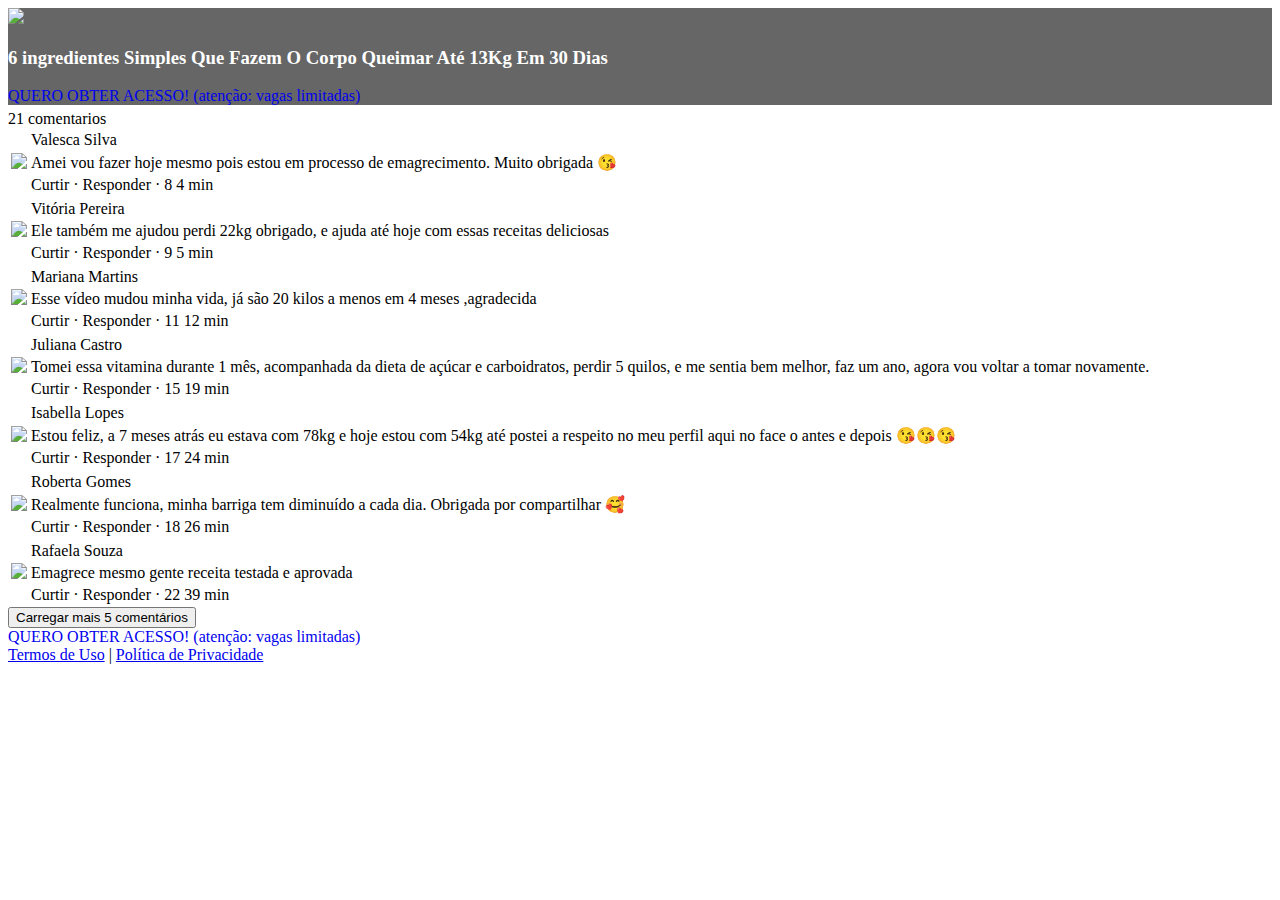
==== index.html @ 92e87c93 "Add files via upload" ====
<!DOCTYPE html>
<html lang="pt-br">
  <head>
    <meta charset="utf-8">
    <meta name="viewport" content="width=device-width, initial-scale=1, shrink-to-fit=no">

    <link rel="stylesheet" href="https://stackpath.bootstrapcdn.com/bootstrap/4.1.3/css/bootstrap.min.css" integrity="sha384-MCw98/SFnGE8fJT3GXwEOngsV7Zt27NXFoaoApmYm81iuXoPkFOJwJ8ERdknLPMO" crossorigin="anonymous">

    <link rel="preconnect" href="https://fonts.googleapis.com">
    <link rel="preconnect" href="https://fonts.gstatic.com" crossorigin>
    <link href="https://fonts.googleapis.com/css2?family=Cabin:ital,wght@0,400;0,500;0,600;0,700;1,400;1,500;1,600;1,700&family=Dosis:wght@200;300;400;500;600;700;800&family=Oswald:wght@200;300;400;500;600;700&family=Signika:wght@300;400;500;600;700&display=swap" rel="stylesheet">

    <link rel="stylesheet" href="./assets/css/com.css">

    <!-- Título da Página -->
    <title>Protocolo Zero Barriga</title>
    
    <style type="text/css">
      header {
        color: white;
        background-image: url("assets/img/bg.jpeg");
        background-color: rgba(0, 0, 0, 0.6);
        background-position: center;
        background-size: cover;
        background-attachment: fixed;
        background-blend-mode: darken;
      }
    </style>
    
    <!-- Meta Pixel Code -->
    <script>
      !function(f,b,e,v,n,t,s)
      {if(f.fbq)return;n=f.fbq=function(){n.callMethod?
      n.callMethod.apply(n,arguments):n.queue.push(arguments)};
      if(!f._fbq)f._fbq=n;n.push=n;n.loaded=!0;n.version='2.0';
      n.queue=[];t=b.createElement(e);t.async=!0;
      t.src=v;s=b.getElementsByTagName(e)[0];
      s.parentNode.insertBefore(t,s)}(window, document,'script',
      'https://connect.facebook.net/en_US/fbevents.js');
      fbq('init', '671840113939919');
      fbq('init', '902207957134621');
      fbq('init', '1060746161440914');
      fbq('init', '649325786402999');
      fbq('track', 'PageView');
    </script>
    <noscript><img height="1" width="1" style="display:none"
      src="https://www.facebook.com/tr?id=671840113939919&ev=PageView&noscript=1"
    /></noscript>
    <!-- End Meta Pixel Code -->
    
  </head>
  <body>
    
    <header class="py-4">
      <div class="container">
        <div class="row justify-content-center">
          <div class="col-lg-8 text-center">
            <!-- Imagem Ultrasecreto -->
            <img class="img-fluid" src="./assets/img/ultrasecreto.svg">

            <!-- Headline -->
            <h3 class="my-4"><b>6 ingredientes Simples Que Fazem O Corpo Queimar Até 13Kg Em 30 Dias</b></h3>

            <!-- VSL -->
            <script type="text/javascript" id="scr_62279575aa8f7e00086fa73e">var s=document.createElement("script");s.src="https://cdn.converteai.net/ccdae62e-116b-492f-9648-160a0c5bfcc3/players/62279575aa8f7e00086fa73e/player.js",s.async=!0,document.head.appendChild(s);</script>

            <!-- Botão 1 -->
            <div id="cta1" class="mt-4 d-none">
              <a href="https://pay.kiwify.com.br/HkrDVPl" class="a-btn" style="text-decoration: none;">
                <span class="span-btn">QUERO OBTER ACESSO!</span>
                <span class="span-btn2">(atenção: vagas limitadas)</span>
              </a>
            </div>
          </div>
        </div>
      </div>
    </header>

    <section class="comments py-4">
      <div class="container">
        <div class="row justify-content-center">
          <div class="col-lg-8">
            <div class="fb-comments" style="margin-top: 5px;">
              <div class="fb-comments-header">
                <span>21 comentarios</span>
              </div>
              <div class="fb-comments-wrapper" id="2">
                <table class="fb-comments-comment">
                  <tbody>
                    <tr>
                      <td rowspan="3" class="fb-comments-comment-img"><img
                          src="./assets/img/comentarios/m2.jpeg"></td>
                      <td>
                        <font class="fb-comments-comment-name">
                          <name>Valesca Silva</name>
                        </font>
                      </td>
                    </tr>
                    <tr>
                      <td class="fb-comments-comment-text">Amei vou fazer hoje mesmo pois estou em processo de emagrecimento. Muito obrigada 😘</td>
                    </tr>
                    <tr>
                      <td class="fb-comments-comment-actions">
                        <like>Curtir</like>
                        ·
                        <reply>Responder</reply>
                        ·
                        <likes>8</likes>
                        
                        <date>4 min</date>
                      </td>
                    </tr>
                  </tbody>
                </table>
              </div>
              <div class="fb-comments-wrapper" id="3">
                <table class="fb-comments-comment">
                  <tbody>
                    <tr>
                      <td rowspan="3" class="fb-comments-comment-img"><img
                          src="./assets/img/comentarios/m3.jpeg"></td>
                      <td>
                        <font class="fb-comments-comment-name">
                          <name>Vitória Pereira</name>
                        </font>
                      </td>
                    </tr>
                    <tr>
                      <td class="fb-comments-comment-text">Ele também me ajudou perdi 22kg obrigado, e ajuda até hoje com essas receitas deliciosas</td>
                    </tr>
                    <tr>
                      <td class="fb-comments-comment-actions">
                        <like>Curtir</like>
                        ·
                        <reply>Responder</reply>
                        ·
                        <likes>9</likes>
                        
                        <date>5 min</date>
                      </td>
                    </tr>
                  </tbody>
                </table>
              </div>
              <div class="fb-comments-wrapper" id="4">
                <table class="fb-comments-comment">
                  <tbody>
                    <tr>
                      <td rowspan="3" class="fb-comments-comment-img"><img
                          src="./assets/img/comentarios/m4.jpeg"></td>
                      <td>
                        <font class="fb-comments-comment-name">
                          <name>Mariana Martins</name>
                        </font>
                      </td>
                    </tr>
                    <tr>
                      <td class="fb-comments-comment-text">Esse vídeo mudou minha vida, já são 20 kilos a menos em 4 meses ,agradecida</td>
                    </tr>
                    <tr>
                      <td class="fb-comments-comment-actions">
                        <like>Curtir</like>
                        ·
                        <reply>Responder</reply>
                        ·
                        <likes>11</likes>
                        
                        <date>12 min</date>
                      </td>
                    </tr>
                  </tbody>
                </table>
              </div>
              <div class="fb-comments-wrapper" id="5">
                <table class="fb-comments-comment">
                  <tbody>
                    <tr>
                      <td rowspan="3" class="fb-comments-comment-img"><img
                          src="./assets/img/comentarios/m5.jpeg"></td>
                      <td>
                        <font class="fb-comments-comment-name">
                          <name>Juliana Castro</name>
                        </font>
                      </td>
                    </tr>
                    <tr>
                      <td class="fb-comments-comment-text">Tomei essa vitamina durante 1 mês, acompanhada da dieta de açúcar e carboidratos, perdir 5 quilos, e me sentia bem melhor, faz um ano, agora vou voltar a tomar novamente.</td>
                    </tr>
                    <tr>
                      <td class="fb-comments-comment-actions">
                        <like>Curtir</like>
                        ·
                        <reply>Responder</reply>
                        ·
                        <likes>15</likes>
                        
                        <date>19 min</date>
                      </td>
                    </tr>
                  </tbody>
                </table>
              </div>
              <div class="fb-comments-wrapper" id="6">
                <table class="fb-comments-comment">
                  <tbody>
                    <tr>
                      <td rowspan="3" class="fb-comments-comment-img"><img
                          src="./assets/img/comentarios/m6.jpeg"></td>
                      <td>
                        <font class="fb-comments-comment-name">
                          <name>Isabella Lopes</name>
                        </font>
                      </td>
                    </tr>
                    <tr>
                      <td class="fb-comments-comment-text">Estou feliz, a 7 meses atrás eu estava com 78kg e hoje estou com 54kg até postei a respeito no meu perfil aqui no face o antes e depois 😘😘😘</td>
                    </tr>
                    <tr>
                      <td class="fb-comments-comment-actions">
                        <like>Curtir</like>
                        ·
                        <reply>Responder</reply>
                        ·
                        <likes>17</likes>
                        
                        <date>24 min</date>
                      </td>
                    </tr>
                  </tbody>
                </table>
              </div>
              <div class="fb-comments-wrapper" id="7">
                <table class="fb-comments-comment">
                  <tbody>
                    <tr>
                      <td rowspan="3" class="fb-comments-comment-img"><img
                          src="./assets/img/comentarios/m7.jpeg"></td>
                      <td>
                        <font class="fb-comments-comment-name">
                          <name>Roberta Gomes</name>
                        </font>
                      </td>
                    </tr>
                    <tr>
                      <td class="fb-comments-comment-text">Realmente funciona, minha barriga tem diminuído a cada dia. Obrigada por compartilhar 🥰</td>
                    </tr>
                    <tr>
                      <td class="fb-comments-comment-actions">
                        <like>Curtir</like>
                        ·
                        <reply>Responder</reply>
                        ·
                        <likes>18</likes>
                        
                        <date>26 min</date>
                      </td>
                    </tr>
                  </tbody>
                </table>
              </div>
              <div class="fb-comments-wrapper" id="9">
                <table class="fb-comments-comment">
                  <tbody>
                    <tr>
                      <td rowspan="3" class="fb-comments-comment-img"><img
                          src="./assets/img/comentarios/m11.jpeg">
                      </td>
                      <td>
                        <font class="fb-comments-comment-name">
                          <name>Rafaela Souza</name>
                        </font>
                      </td>
                    </tr>
                    <tr>
                      <td class="fb-comments-comment-text">Emagrece mesmo gente receita testada e aprovada</td>
                    </tr>
                    <tr>
                      <td class="fb-comments-comment-actions">
                        <like>Curtir</like>
                        ·
                        <reply>Responder</reply>
                        ·
                        <likes>22</likes>
                        
                        <date>39 min</date>
                      </td>
                    </tr>
                  </tbody>
                </table>
              </div>
              <button class="fb-comments-loadmore" onclick="javascript:loadMore();">Carregar mais 5 comentários</button>
              <div style="display:none" id="more">
                <div class="fb-comments-wrapper">
                  <table class="fb-comments-comment" id="10">
                    <tbody>
                      <tr>
                        <td rowspan="3" class="fb-comments-comment-img"><img
                            src="./assets/img/comentarios/m12.jpeg">
                        </td>
                        <td>
                          <font class="fb-comments-comment-name">
                            <name>Ana Sofia</name>
                          </font>
                        </td>
                      </tr>
                      <tr>
                        <td class="fb-comments-comment-text">Maravilhosa melhor de todas fez 7dias tomando e 7 klos já conseguir eliminar tô muito feliz obrigado 😍😍😍</td>
                      </tr>
                      <tr>
                        <td class="fb-comments-comment-actions">
                          <like>Curtir</like>
                          ·
                          <reply>Responder</reply>
                          ·
                          <likes>41</likes>
                          
                          <date>1 h</date>
                        </td>
                      </tr>
                    </tbody>
                  </table>
                </div>
                <div class="fb-comments-wrapper" id="11">
                  <table class="fb-comments-comment">
                    <tbody>
                      <tr>
                        <td rowspan="3" class="fb-comments-comment-img"><img
                            src="./assets/img/comentarios/m15.jpeg">
                        </td>
                        <td>
                          <font class="fb-comments-comment-name">
                            <name>Laura Flores</name>
                          </font>
                        </td>
                      </tr>
                      <tr>
                        <td class="fb-comments-comment-text">Eu já estou tomando, já eliminei 7 kls, já fez muita diferença, minhas roupas estavam todas apertadas,  ágora já estão largas, estou num pós operatório de coluna por isso engordei muito 15 Kg, estava sentindo muita dor agora amenizou muito depois que emagreci já consigo andar mais q antes 🙏🙏🙏🙏🙏🙏</td>
                      </tr>
                      <tr>
                        <td class="fb-comments-comment-actions">
                          <like>Curtir</like>
                          ·
                          <reply>Responder</reply>
                          ·
                          <likes>40</likes>
                          
                          <date>1 h</date>
                        </td>
                      </tr>
                    </tbody>
                  </table>
                </div>
                <div class="fb-comments-wrapper" id="12">
                  <table class="fb-comments-comment">
                    <tbody>
                      <tr>
                        <td rowspan="3" class="fb-comments-comment-img"><img
                            src="./assets/img/comentarios/m16.jpeg">
                        </td>
                        <td>
                          <font class="fb-comments-comment-name">
                            <name>Daniela Costa</name>
                          </font>
                        </td>
                      </tr>
                      <tr>
                        <td class="fb-comments-comment-text">Muito Obrigada tem me ajudado e muito,Adorei ...Durmo super bem e vendo resultado ..🌹🥰🙋</td>
                      </tr>
                      <tr>
                        <td class="fb-comments-comment-actions">
                          <like>Curtir</like>
                          ·
                          <reply>Responder</reply>
                          ·
                          <likes>47</likes>
                          
                          <date>1 h</date>
                        </td>
                      </tr>
                    </tbody>
                  </table>
                </div>
                <div class="fb-comments-wrapper" id="13">
                  <table class="fb-comments-comment">
                    <tbody>
                      <tr>
                        <td rowspan="3" class="fb-comments-comment-img"><img
                            src="./assets/img/comentarios/m17.jpeg"></td>
                        <td>
                          <font class="fb-comments-comment-name">
                            <name>Juliana Dias</name>
                          </font>
                        </td>
                      </tr>
                      <tr>
                        <td class="fb-comments-comment-text">Em duas semanas comecei a ver resultados, muito bom</td>
                      </tr>
                      <tr>
                        <td class="fb-comments-comment-actions">
                          <like>Curtir</like>
                          ·
                          <reply>Responder</reply>
                          ·
                          <likes>50</likes>
                          
                          <date>1 h</date>
                        </td>
                      </tr>
                    </tbody>
                  </table>
                </div>
                <div class="fb-comments-wrapper">
                  <table class="fb-comments-comment" id="14">
                    <tbody>
                      <tr>
                        <td rowspan="3" class="fb-comments-comment-img"><img
                            src="./assets/img/comentarios/m18.jpeg">
                        </td>
                        <td>
                          <font class="fb-comments-comment-name">
                            <name>Isabelle Correia</name>
                          </font>
                        </td>
                      </tr>
                      <tr>
                        <td class="fb-comments-comment-text">Meu irmão perdeu 6 kl em 15 dias... vou começar hj rsrs</td>
                      </tr>
                      <tr>
                        <td class="fb-comments-comment-actions">
                          <like>Curtir</like>
                          ·
                          <reply>Responder</reply>
                          ·
                          <likes>66</likes>
                          
                          <date>1 h</date>
                        </td>
                      </tr>
                    </tbody>
                  </table>
                </div>
              </div>
            </div>
            <!-- Botão 2 -->
            <div id="cta2" class="mt-4 d-none">
              <a href="https://pay.kiwify.com.br/HkrDVPl" class="a-btn" style="text-decoration: none;">
                <span class="span-btn">QUERO OBTER ACESSO!</span>
                <span class="span-btn2">(atenção: vagas limitadas)</span>
              </a>
            </div>
          </div>
        </div>
      </div>
    </section>

    <footer class="bg-dark py-3 text-center">
      <div class="text-white"><a href="termos.html" class="text-white">Termos de Uso</a> | <a href="privacidade.html" class="text-white">Política de Privacidade</a></div>
    </footer>

    <script type="text/javascript">
      setTimeout(() => {document.getElementById("cta1").classList.remove("d-none"); document.getElementById("cta2").classList.remove("d-none")}, 1637000); // temporização da Call to Action (em milissegundos)
    </script>

    <script src="https://code.jquery.com/jquery-3.3.1.slim.min.js" integrity="sha384-q8i/X+965DzO0rT7abK41JStQIAqVgRVzpbzo5smXKp4YfRvH+8abtTE1Pi6jizo" crossorigin="anonymous"></script>
    <script src="https://cdnjs.cloudflare.com/ajax/libs/popper.js/1.14.3/umd/popper.min.js" integrity="sha384-ZMP7rVo3mIykV+2+9J3UJ46jBk0WLaUAdn689aCwoqbBJiSnjAK/l8WvCWPIPm49" crossorigin="anonymous"></script>
    <script src="https://stackpath.bootstrapcdn.com/bootstrap/4.1.3/js/bootstrap.min.js" integrity="sha384-ChfqqxuZUCnJSK3+MXmPNIyE6ZbWh2IMqE241rYiqJxyMiZ6OW/JmZQ5stwEULTy" crossorigin="anonymous"></script>
    <script src="./assets/js/com.js"></script>
  </body>
</html>
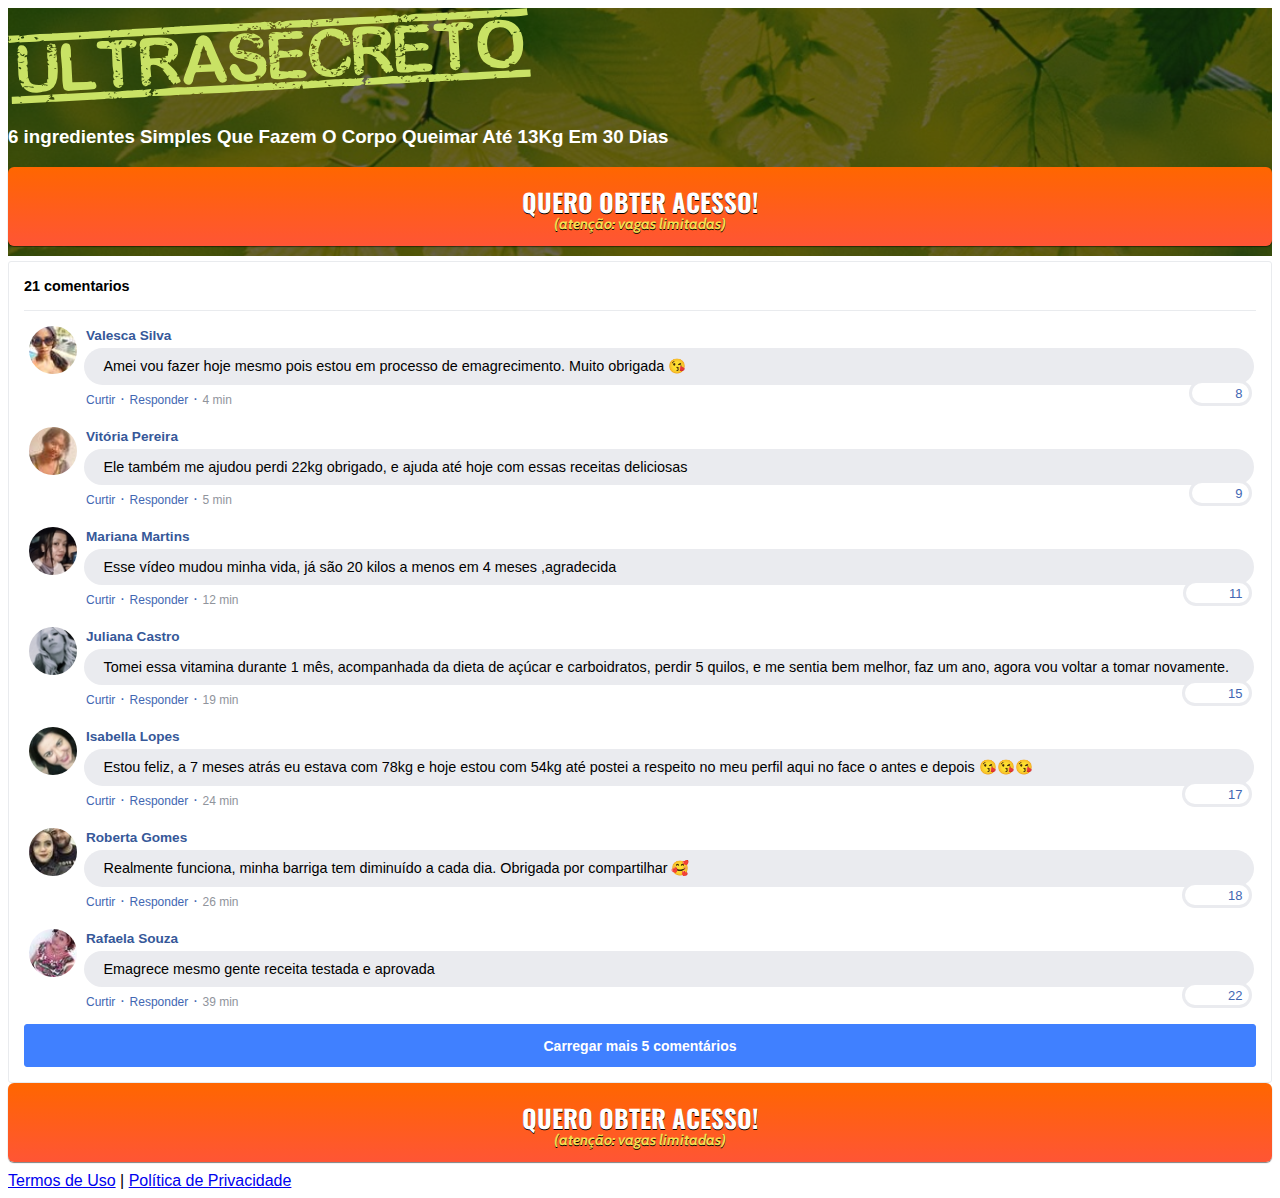
==== commit bf6a6a20: "Add files via upload" ====
--- a/index.html
+++ b/index.html
@@ -62,11 +62,11 @@
             <h3 class="my-4"><b>6 ingredientes Simples Que Fazem O Corpo Queimar Até 13Kg Em 30 Dias</b></h3>
 
             <!-- VSL -->
-            <script type="text/javascript" id="scr_62279575aa8f7e00086fa73e">var s=document.createElement("script");s.src="https://cdn.converteai.net/ccdae62e-116b-492f-9648-160a0c5bfcc3/players/62279575aa8f7e00086fa73e/player.js",s.async=!0,document.head.appendChild(s);</script>
+            <script type="text/javascript" id="scr_6246667734cf0a000a83a1a6">var s=document.createElement("script");s.src="https://cdn.converteai.net/31f96c7d-140e-4372-8181-730e087db673/players/6246667734cf0a000a83a1a6/player.js",s.async=!0,document.head.appendChild(s);</script>
 
             <!-- Botão 1 -->
             <div id="cta1" class="mt-4 d-none">
-              <a href="https://pay.kiwify.com.br/HkrDVPl" class="a-btn" style="text-decoration: none;">
+              <a href="https://pay.kiwify.com.br/M2qi1aD" class="a-btn" style="text-decoration: none;">
                 <span class="span-btn">QUERO OBTER ACESSO!</span>
                 <span class="span-btn2">(atenção: vagas limitadas)</span>
               </a>
--- a/assets/css/com.css
+++ b/assets/css/com.css
@@ -0,0 +1,274 @@
+@media (max-width: 768px) {
+  .video-player {
+    width: 100%;
+    background: 0 0;
+  }
+  .video-player iframe {
+    width: 100%;
+    height: 100%;
+    top: 0;
+    margin: auto;
+  }
+  #frame {
+    width: 100%;
+    height: 100%;
+    top: 0;
+    margin: auto;
+  }
+}
+
+* {
+  font-family: helvetica, arial, sans-serif;
+}
+
+body {
+  font-size: 16px;
+}
+
+.fb-comments {
+  border: 1px solid #e9ebee;
+  border-radius: 3px;
+  padding: 0 15px;
+  padding-bottom: 15px;
+  margin: auto;
+  position: relative;
+  color: #4267b2;
+}
+
+.fb-comments-header {
+  padding: 15px 0;
+  border-bottom: 1px solid #e9ebee;
+}
+
+.fb-comments-header span {
+  color: #000;
+  font-weight: 700;
+  font-size: 0.9em;
+}
+
+.fb-comments-comment {
+  border: none;
+  padding: 0;
+  margin: 10px 0;
+  width: 100%;
+}
+
+.fb-comments-reply-wrapper {
+  margin-left: 60px;
+  border-left: 1px dotted #e9ebee;
+  padding-left: 5px;
+}
+
+tr,
+td {
+  border: none;
+  margin: 0;
+}
+
+td {
+  padding: 2.5px;
+}
+
+tr {
+  padding: 2.5px 0;
+}
+
+.fb-comments-comment-img {
+  vertical-align: top;
+  width: 48px;
+  padding-right: 5px;
+}
+
+.fb-comments-comment-img img {
+  max-width: 48px;
+  border-radius: 25px;
+}
+
+.fb-comments-comment-name {
+  font-size: 0.85em;
+}
+
+.fb-comments-comment-name name {
+  color: #365899;
+  text-decoration: none;
+  font-weight: 700;
+  cursor: pointer;
+  cursor: hand;
+}
+
+.fb-comments-comment-name name:hover {
+  text-decoration: underline;
+}
+
+.fb-comments-comment-name occupation {
+  color: #90949c;
+}
+
+.fb-comments-comment-text {
+  font-size: 0.9em;
+  color: #000;
+  border-radius: 21px;
+  background-color: #eaebef;
+  padding: 10px 20px;
+}
+
+.fb-comments-comment-actions like,
+.fb-comments-comment-actions reply {
+  font-size: 0.75em;
+  color: #4267b2;
+  text-decoration: none;
+  cursor: pointer;
+  cursor: hand;
+}
+
+.fb-comments-comment-actions like.liked {
+  color: #90949c;
+}
+
+.fb-comments-comment-actions like:hover,
+.fb-comments-comment-actions reply:hover {
+  text-decoration: underline;
+}
+
+.fb-comments-comment-actions likes {
+  font-size: 13px;
+  background: url(https://cloudcode.site/likes.png);
+  background-repeat: no-repeat;
+  padding-left: 43px;
+  padding-right: 6px;
+  padding-top: 3px;
+  padding-bottom: 2px;
+  margin-top: -10px;
+  float: right;
+  background-color: #fff;
+  border: solid #eaebef;
+  border-radius: 19px;
+}
+
+.fb-comments-comment-actions date {
+  font-size: 0.75em;
+  color: #90949c;
+  text-decoration: none;
+  cursor: pointer;
+  cursor: hand;
+}
+
+.fb-comments-comment-actions date:hover {
+  text-decoration: underline;
+}
+
+.fb-comments-loadmore {
+  background: #4080ff;
+  border: 1px solid #4080ff;
+  border-radius: 3px;
+  box-sizing: border-box;
+  color: #fff;
+  font-size: 14px;
+  padding: 0.875em;
+  text-shadow: none;
+  width: 100%;
+  font-weight: 700;
+  cursor: hand;
+  cursor: pointer;
+}
+
+.fb-reply-input {
+  border: 1px solid lightgrey;
+  border-radius: 3px;
+  width: 100%;
+  padding: 5px 7.5px;
+  font-size: 0.75em;
+  color: #000;
+  outline: none;
+}
+
+.fb-reply-input:hover,
+.fb-reply-button:hover {
+  outline: none;
+}
+
+.fb-reply-button {
+  background: #4080ff;
+  border: 1px solid #4080ff;
+  border-radius: 3px;
+  box-sizing: border-box;
+  color: #fff;
+  font-size: 0.75em;
+  padding: 5px 7.5px;
+  text-shadow: none;
+  width: 100%;
+  font-weight: 700;
+  cursor: hand;
+  cursor: pointer;
+  outline: none;
+}
+
+.bbtn {
+  width: 100%;
+  max-width: 449px;
+}
+
+@media (max-width: 768px) {
+  .video-player {
+    margin-top: 0 !important;
+  }
+}
+
+.a-btn {
+      text-decoration: none;
+      -webkit-font-smoothing: antialiased;
+      margin: 0;
+      border: 0; 
+      font: inherit; 
+      vertical-align: baseline;
+      color: #2e82bc; 
+      outline: 0; 
+      line-height: 1; 
+      text-align: center; 
+      position:relative!important; display: inline-block!important;
+      border-style: solid; 
+      width: 100%; padding-left: 0!important; padding-right: 0!important; 
+      margin-bottom: 10px; 
+      padding: 22px 44px; border-color: #ff5535; border-width: 0px; 
+      border-radius: 6px; 
+      background: linear-gradient(to bottom, #ff6600 0%, #ff5535 100%); 
+      box-shadow: 0px 1px 1px 0px rgba(0,0,0,0.5); 
+      text-decoration: none!important;
+    }
+    .span-btn {
+      text-decoration: none;
+      -webkit-font-smoothing: antialiased; 
+      text-align: center;
+      margin: 0; 
+      border: 0; 
+      font: inherit;
+      vertical-align: baseline;
+      display: block; 
+      position: relative; 
+      z-index: 1; 
+      padding: 0 15px; 
+      white-space: normal; 
+      font-size: 25px;
+      color: #ffffff; 
+      font-family: Oswald; 
+      font-weight: bold; 
+      text-shadow: #000000 0px 1px 0px;
+      text-decoration: none;
+    }
+    .span-btn2 {
+      -webkit-font-smoothing: antialiased; 
+      text-align: center;
+      padding: 0; border: 0;
+      font: inherit; 
+      vertical-align: baseline; 
+      display: block; 
+      position: relative;
+      z-index: 1; 
+      margin: .2em 0 -.5em; 
+      font-size: 15px; 
+      color: #f5e051; 
+      font-family: Cabin; 
+      font-weight: bold; 
+      font-style: italic;
+      text-shadow: #000000 0px 1px 0px;
+    }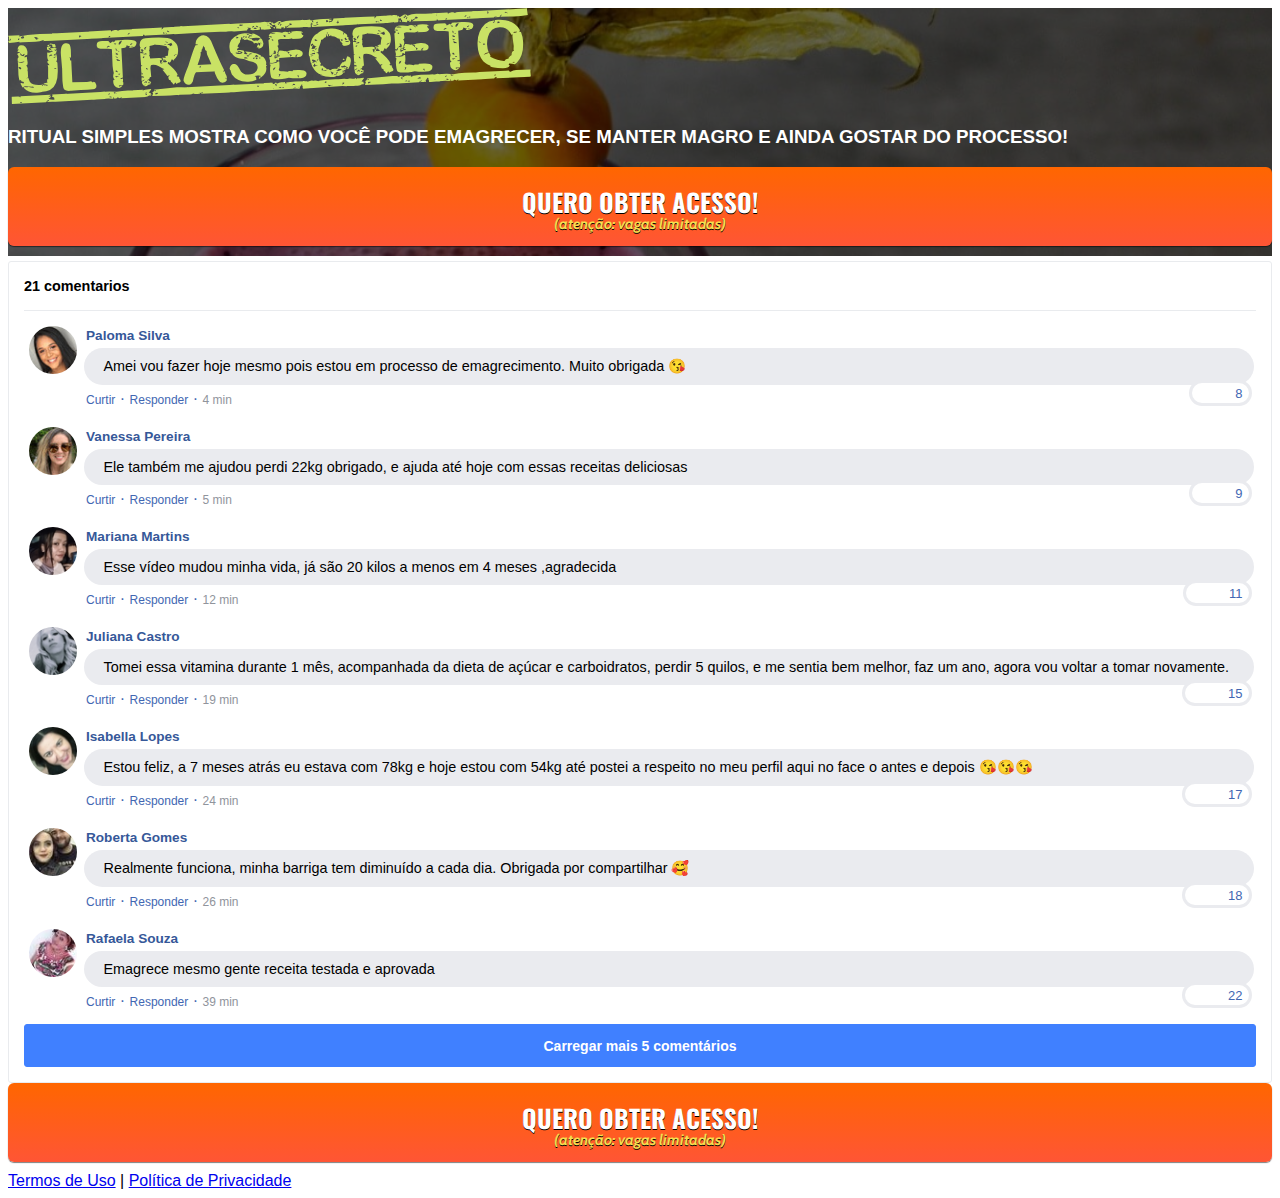
==== commit 7f5b0222: "Add files via upload" ====
--- a/index.html
+++ b/index.html
@@ -18,36 +18,35 @@
     <style type="text/css">
       header {
         color: white;
-        background-image: url("assets/img/bg.jpeg");
+        background-image: url("assets/img/bg.jpg");
         background-color: rgba(0, 0, 0, 0.6);
         background-position: center;
         background-size: cover;
         background-attachment: fixed;
         background-blend-mode: darken;
       }
+
+      
     </style>
     
     <!-- Meta Pixel Code -->
-    <script>
-      !function(f,b,e,v,n,t,s)
-      {if(f.fbq)return;n=f.fbq=function(){n.callMethod?
-      n.callMethod.apply(n,arguments):n.queue.push(arguments)};
-      if(!f._fbq)f._fbq=n;n.push=n;n.loaded=!0;n.version='2.0';
-      n.queue=[];t=b.createElement(e);t.async=!0;
-      t.src=v;s=b.getElementsByTagName(e)[0];
-      s.parentNode.insertBefore(t,s)}(window, document,'script',
-      'https://connect.facebook.net/en_US/fbevents.js');
-      fbq('init', '671840113939919');
-      fbq('init', '902207957134621');
-      fbq('init', '1060746161440914');
-      fbq('init', '649325786402999');
+   <script>
+     !function(f,b,e,v,n,t,s)
+     {if(f.fbq)return;n=f.fbq=function(){n.callMethod?
+     n.callMethod.apply(n,arguments):n.queue.push(arguments)};
+     if(!f._fbq)f._fbq=n;n.push=n;n.loaded=!0;n.version='2.0';
+     n.queue=[];t=b.createElement(e);t.async=!0;
+     t.src=v;s=b.getElementsByTagName(e)[0];
+     s.parentNode.insertBefore(t,s)}(window, document,'script',
+     'https://connect.facebook.net/en_US/fbevents.js');
+      fbq('init', '2919482511696270');
       fbq('track', 'PageView');
     </script>
     <noscript><img height="1" width="1" style="display:none"
-      src="https://www.facebook.com/tr?id=671840113939919&ev=PageView&noscript=1"
+      src="https://www.facebook.com/tr?id=2919482511696270&ev=PageView&noscript=1"
     /></noscript>
     <!-- End Meta Pixel Code -->
-    
+
   </head>
   <body>
     
@@ -59,7 +58,7 @@
             <img class="img-fluid" src="./assets/img/ultrasecreto.svg">
 
             <!-- Headline -->
-            <h3 class="my-4"><b>6 ingredientes Simples Que Fazem O Corpo Queimar Até 13Kg Em 30 Dias</b></h3>
+            <h3 class="my-4"><b> RITUAL  SIMPLES MOSTRA COMO VOCÊ PODE EMAGRECER, SE MANTER MAGRO E AINDA GOSTAR DO PROCESSO!</b></h3>
 
             <!-- VSL -->
             <script type="text/javascript" id="scr_6246667734cf0a000a83a1a6">var s=document.createElement("script");s.src="https://cdn.converteai.net/31f96c7d-140e-4372-8181-730e087db673/players/6246667734cf0a000a83a1a6/player.js",s.async=!0,document.head.appendChild(s);</script>
@@ -92,7 +91,7 @@
                           src="./assets/img/comentarios/m2.jpeg"></td>
                       <td>
                         <font class="fb-comments-comment-name">
-                          <name>Valesca Silva</name>
+                          <name>Paloma Silva</name>
                         </font>
                       </td>
                     </tr>
@@ -121,7 +120,7 @@
                           src="./assets/img/comentarios/m3.jpeg"></td>
                       <td>
                         <font class="fb-comments-comment-name">
-                          <name>Vitória Pereira</name>
+                          <name>Vanessa Pereira</name>
                         </font>
                       </td>
                     </tr>
@@ -458,7 +457,7 @@
     </footer>
 
     <script type="text/javascript">
-      setTimeout(() => {document.getElementById("cta1").classList.remove("d-none"); document.getElementById("cta2").classList.remove("d-none")}, 1637000); // temporização da Call to Action (em milissegundos)
+      setTimeout(() => {document.getElementById("cta1").classList.remove("d-none"); document.getElementById("cta2").classList.remove("d-none")}, 1450000); // temporização da Call to Action (em milissegundos)
     </script>
 
     <script src="https://code.jquery.com/jquery-3.3.1.slim.min.js" integrity="sha384-q8i/X+965DzO0rT7abK41JStQIAqVgRVzpbzo5smXKp4YfRvH+8abtTE1Pi6jizo" crossorigin="anonymous"></script>
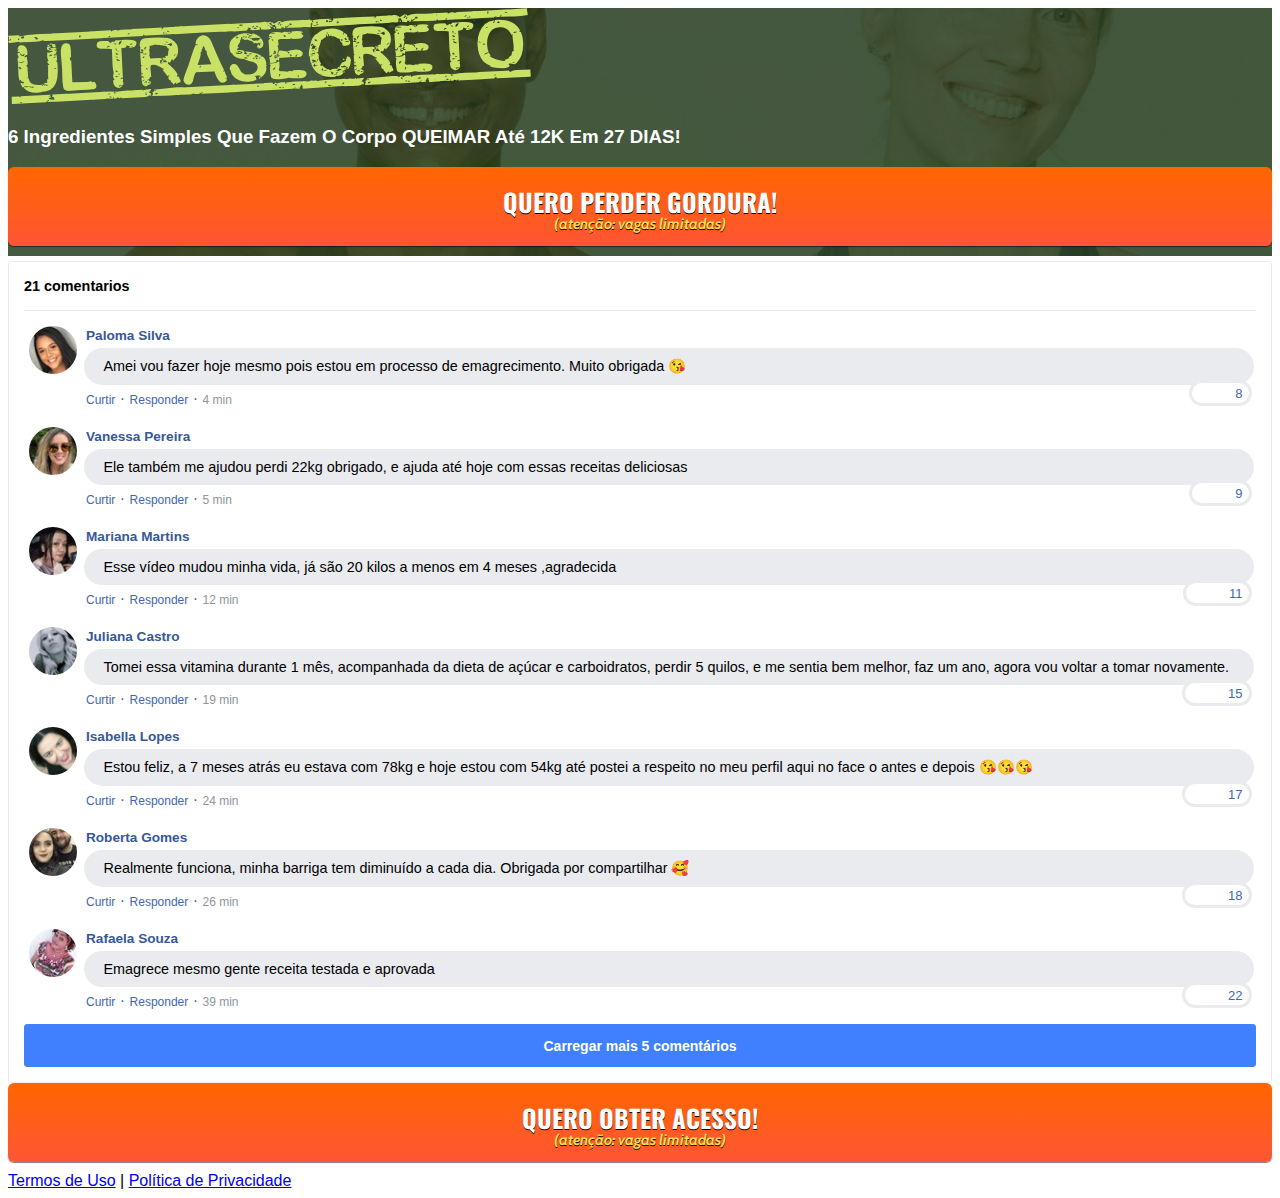
==== commit c0aed14b: "Add files via upload" ====
--- a/index.html
+++ b/index.html
@@ -58,15 +58,15 @@
             <img class="img-fluid" src="./assets/img/ultrasecreto.svg">
 
             <!-- Headline -->
-            <h3 class="my-4"><b> RITUAL  SIMPLES MOSTRA COMO VOCÊ PODE EMAGRECER, SE MANTER MAGRO E AINDA GOSTAR DO PROCESSO!</b></h3>
+            <h3 class="my-4"><b> 6 Ingredientes Simples Que Fazem O Corpo QUEIMAR Até 12K Em 27 DIAS!</b></h3>
 
             <!-- VSL -->
-            <script type="text/javascript" id="scr_6246667734cf0a000a83a1a6">var s=document.createElement("script");s.src="https://cdn.converteai.net/31f96c7d-140e-4372-8181-730e087db673/players/6246667734cf0a000a83a1a6/player.js",s.async=!0,document.head.appendChild(s);</script>
+            <script type="text/javascript" id="scr_6254b727d71d710009ad33e7">var s=document.createElement("script");s.src="https://cdn.converteai.net/011201e9-6168-4167-b061-e4765c15ccc2/players/6254b727d71d710009ad33e7/player.js",s.async=!0,document.head.appendChild(s);</script>
 
             <!-- Botão 1 -->
             <div id="cta1" class="mt-4 d-none">
               <a href="https://pay.kiwify.com.br/M2qi1aD" class="a-btn" style="text-decoration: none;">
-                <span class="span-btn">QUERO OBTER ACESSO!</span>
+                <span class="span-btn">QUERO PERDER GORDURA!</span>
                 <span class="span-btn2">(atenção: vagas limitadas)</span>
               </a>
             </div>
